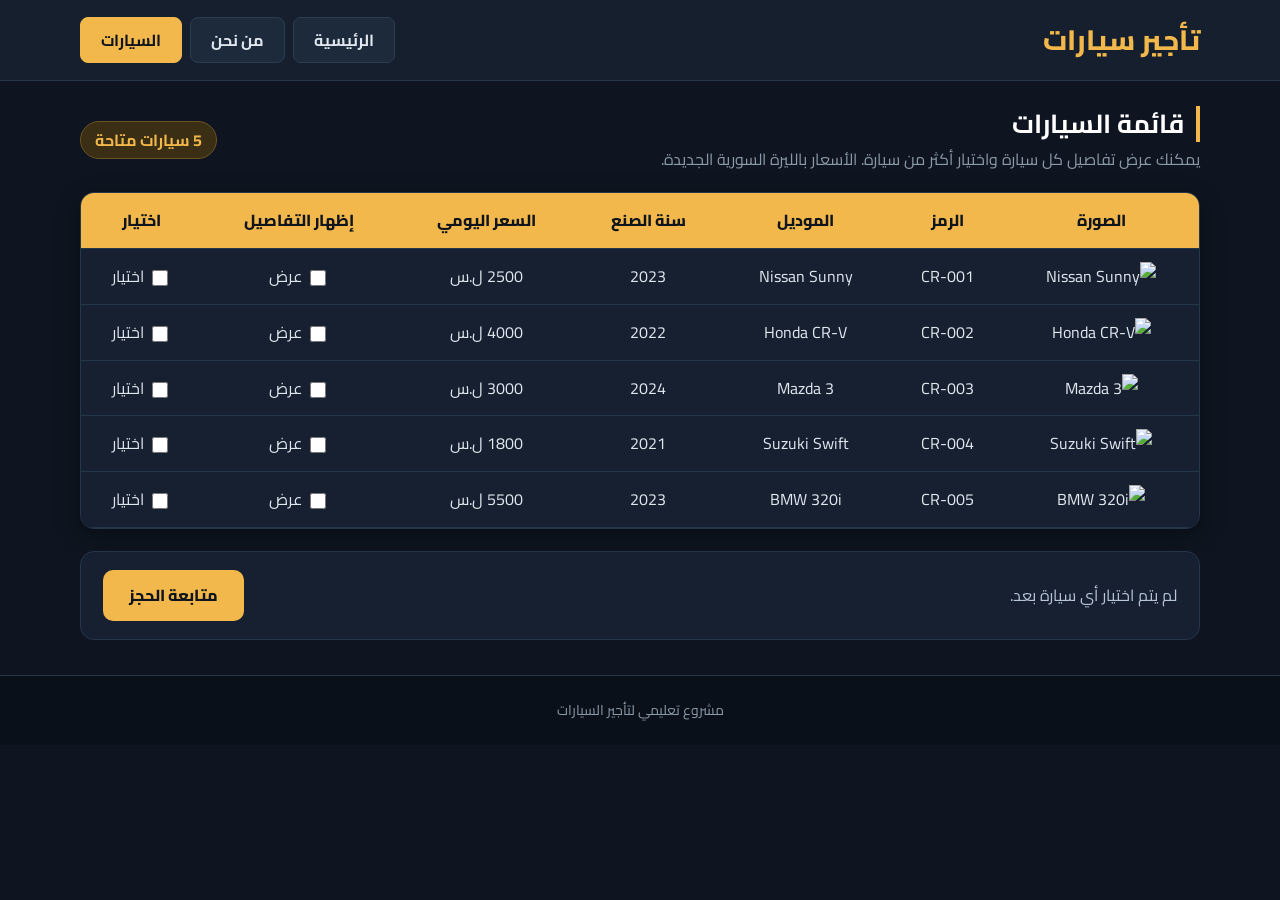
==== Cars.html @ 6e0ba778 "Add files via upload" ====
<!DOCTYPE html PUBLIC "-//W3C//DTD XHTML 1.0 Transitional//EN" "http://www.w3.org/TR/xhtml1/DTD/xhtml1-transitional.dtd">
<html xmlns="http://www.w3.org/1999/xhtml" xml:lang="ar" lang="ar" dir="rtl">
<head>
  <meta http-equiv="Content-Type" content="text/html; charset=UTF-8" />
  <meta name="viewport" content="width=device-width, initial-scale=1.0" />
  <title> السيارات والحجز</title>
  <link rel="stylesheet" type="text/css" href="style.css" />
  <script type="text/javascript" src="https://code.jquery.com/jquery-3.7.1.min.js"></script>
  <script type="text/javascript" src="myFunctions.js"></script>
</head>
<body>

 
  <div class="site-header">
    <div class="container header-inner">
      <div class="brand">تأجير سيارات</div>
      <div class="nav">
        <a href="home.html">الرئيسية</a>
        <a href="AboutUs.html">من نحن</a>
        <a class="active" href="Cars.html">السيارات</a>
      </div>
    </div>
  </div>


  <div class="container section">
    <div class="section-heading">
      <div>
        <h2>قائمة السيارات</h2>
        <p>يمكنك عرض تفاصيل كل سيارة واختيار أكثر من سيارة. الأسعار بالليرة السورية الجديدة.</p>
      </div>
      <span class="pill">5 سيارات متاحة</span>
    </div>

    <div class="table-wrap">
      <table class="cars-table">
        <thead>
          <tr>
            <th>الصورة</th>
            <th>الرمز</th>
            <th>الموديل</th>
            <th>سنة الصنع</th>
            <th>السعر اليومي</th>
            <th>إظهار التفاصيل</th>
            <th>اختيار</th>
          </tr>
        </thead>

        <tbody>
          <tr>
            <td><img class="car-thumb" src="images/Nissan_Sunny.png" alt="Nissan Sunny" /></td>
            <td>CR-001</td>
            <td>Nissan Sunny</td>
            <td>2023</td>
            <td>2500 ل.س</td>
            <td><label><input class="details-toggle" type="checkbox" data-target="details-1" /> عرض</label></td>
            <td><label><input class="car-select" type="checkbox" value="CR-001" data-name="Nissan Sunny" data-price="2500" /> اختيار</label></td>
          </tr>
          <tr class="details-row" id="details-1">
            <td colspan="7">
              <div class="details-box">
                <strong>Nissan Sunny</strong>
                <span>الوقود: بنزين</span>
                <span>ناقل الحركة: أوتوماتيك</span>
                <span>المقاعد: 5</span>
                <span>عداد الكيلومترات: 25,000 كم</span>
                <span>اللون: فضي</span>
              </div>
            </td>
          </tr>

          <tr>
            <td><img class="car-thumb" src="images/Honda_CRV.png" alt="Honda CR-V" /></td>
            <td>CR-002</td>
            <td>Honda CR-V</td>
            <td>2022</td>
            <td>4000 ل.س</td>
            <td><label><input class="details-toggle" type="checkbox" data-target="details-2" /> عرض</label></td>
            <td><label><input class="car-select" type="checkbox" value="CR-002" data-name="Honda CR-V" data-price="4000" /> اختيار</label></td>
          </tr>
          <tr class="details-row" id="details-2">
            <td colspan="7">
              <div class="details-box">
                <strong>Honda CR-V</strong>
                <span>الوقود: بنزين</span>
                <span>ناقل الحركة: أوتوماتيك</span>
                <span>المقاعد: 5</span>
                <span>عداد الكيلومترات: 31,000 كم</span>
                <span>اللون: رمادي</span>
              </div>
            </td>
          </tr>

          <tr>
            <td><img class="car-thumb" src="images/Mazda_3.png" alt="Mazda 3" /></td>
            <td>CR-003</td>
            <td>Mazda 3</td>
            <td>2024</td>
            <td>3000 ل.س</td>
            <td><label><input class="details-toggle" type="checkbox" data-target="details-3" /> عرض</label></td>
            <td><label><input class="car-select" type="checkbox" value="CR-003" data-name="Mazda 3" data-price="3000" /> اختيار</label></td>
          </tr>
          <tr class="details-row" id="details-3">
            <td colspan="7">
              <div class="details-box">
                <strong>Mazda 3</strong>
                <span>الوقود: بنزين</span>
                <span>ناقل الحركة: أوتوماتيك</span>
                <span>المقاعد: 5</span>
                <span>عداد الكيلومترات: 12,000 كم</span>
                <span>اللون: أزرق</span>
              </div>
            </td>
          </tr>

          <tr>
            <td><img class="car-thumb" src="images/Suzuki_Swift.png" alt="Suzuki Swift" /></td>
            <td>CR-004</td>
            <td>Suzuki Swift</td>
            <td>2021</td>
            <td>1800 ل.س</td>
            <td><label><input class="details-toggle" type="checkbox" data-target="details-4" /> عرض</label></td>
            <td><label><input class="car-select" type="checkbox" value="CR-004" data-name="Suzuki Swift" data-price="1800" /> اختيار</label></td>
          </tr>
          <tr class="details-row" id="details-4">
            <td colspan="7">
              <div class="details-box">
                <strong>Suzuki Swift</strong>
                <span>الوقود: بنزين</span>
                <span>ناقل الحركة: يدوي</span>
                <span>المقاعد: 4</span>
                <span>عداد الكيلومترات: 42,000 كم</span>
                <span>اللون: أحمر</span>
              </div>
            </td>
          </tr>

          <tr>
            <td><img class="car-thumb" src="images/BMW_320i.png" alt="BMW 320i" /></td>
            <td>CR-005</td>
            <td>BMW 320i</td>
            <td>2023</td>
            <td>5500 ل.س</td>
            <td><label><input class="details-toggle" type="checkbox" data-target="details-5" /> عرض</label></td>
            <td><label><input class="car-select" type="checkbox" value="CR-005" data-name="BMW 320i" data-price="5500" /> اختيار</label></td>
          </tr>
          <tr class="details-row" id="details-5">
            <td colspan="7">
              <div class="details-box">
                <strong>BMW 320i</strong>
                <span>الوقود: بنزين</span>
                <span>ناقل الحركة: أوتوماتيك</span>
                <span>المقاعد: 5</span>
                <span>عداد الكيلومترات: 18,000 كم</span>
                <span>اللون: أسود</span>
              </div>
            </td>
          </tr>
        </tbody>
      </table>
    </div>

    
    <div class="continue-area">
      <p id="selection-message">لم يتم اختيار أي سيارة بعد.</p>
      <button class="button button-primary" id="continue-button" type="button">متابعة الحجز</button>
    </div>

   
    <div id="booking-section" class="booking-card">
      <div class="section-heading">
        <div>
          <h2>نموذج طلب الحجز</h2>
          <p>الحقول المعلمة بنجمة (*) إلزامية.</p>
        </div>
        <span class="pill">معلومات الزبون</span>
      </div>

    
      <form id="booking-form" action="#" method="post" novalidate="novalidate">
        <fieldset>
          <legend>المعلومات الشخصية</legend>

          <div class="form-grid">
            <div class="form-field">
              <label for="full-name">الاسم الكامل (أحرف عربية فقط)</label>
              <input id="full-name" name="fullName" type="text" />
            </div>

            <div class="form-field">
              <label for="national-id">الرقم الوطني *</label>
              <input id="national-id" name="nationalId" type="text" maxlength="11" />
            </div>

            <div class="form-field">
              <label for="mobile">رقم الموبايل</label>
              <input id="mobile" name="mobile" type="tel" placeholder="09xxxxxxxx" />
            </div>

            <div class="form-field">
              <label for="email">البريد الإلكتروني</label>
              <input id="email" name="email" type="email" />
            </div>
          </div>
        </fieldset>

        <fieldset>
          <legend>مدة التأجير</legend>

          <div class="form-grid">
            <div class="form-field">
              <label for="start-date">تاريخ البداية *</label>
              <input id="start-date" name="startDate" type="text" placeholder="yyyy-mm-dd" />
            </div>

            <div class="form-field">
              <label for="end-date">تاريخ النهاية *</label>
              <input id="end-date" name="endDate" type="text" placeholder="yyyy-mm-dd" />
            </div>
          </div>
        </fieldset>

        <div id="form-error" class="message error-message"></div>

        <button class="button button-primary" type="submit">إرسال طلب الحجز</button>
      </form>

      <div id="booking-result" class="result-card"></div>
    </div>
  </div>

  <div class="site-footer">
    <div class="container">مشروع تعليمي لتأجير السيارات</div>
  </div>

</body>
</html>
---- style.css ----
/* الخطوط: نحدد الخط مرة واحدة فقط من هنا */
@import url('https://fonts.googleapis.com/css2?family=Cairo:wght@400;600;700;800&display=swap');

* {
  box-sizing: border-box;
}

/* نوع الخط وحجمه ولون النص العام (مكان واحد لكل الصفحات) */
body {
  margin: 0;
  background: #0e1520;
  color: #dfe6ee;
  font-family: 'Cairo', Tahoma, Arial, sans-serif;
  font-size: 16px;
  line-height: 1.8;
}

/* حقول الإدخال والأزرار ترث نفس الخط من body */
input,
button {
  font: inherit;
}

a {
  color: #f2b84b;
  text-decoration: none;
}

.container {
  width: 92%;
  max-width: 1120px;
  margin: 0 auto;
}

/* ========== رأس الصفحة ========== */
.site-header {
  background: #151f2d;
  border-bottom: 1px solid #26364a;
}

.header-inner {
  min-height: 80px;
  display: flex;
  align-items: center;
  justify-content: space-between;
  gap: 24px;
}

.brand {
  color: #f2b84b;
  font-size: 28px;
  font-weight: 800;
  direction: ltr;
}

.nav {
  display: flex;
  gap: 8px;
  flex-wrap: wrap;
}

.nav a {
  padding: 8px 20px;
  border-radius: 8px;
  color: #dfe6ee;
  background: #1d2a3b;
  border: 1px solid #2c3d52;
  font-weight: 700;
  transition: 0.2s;
}

.nav a:hover {
  background: #2c3d52;
}

.nav a.active {
  background: #f2b84b;
  color: #10151d;
  border-color: #f2b84b;
}

/* ========== القسم الرئيسي في الصفحة الأولى ========== */
.hero {
  background: linear-gradient(120deg, #101a28, #1d3a5f);
  padding: 70px 0;
  margin-bottom: 40px;
  border-bottom: 1px solid #26364a;
}

.hero h1 {
  font-size: 46px;
  line-height: 1.4;
  margin: 0 0 12px;
  color: #FFFFFF;
}

.hero-text {
  color: #b7c6d8;
  font-size: 19px;
  max-width: 520px;
  margin: 0 0 26px;
}

/* ========== الأزرار ========== */
.button {
  border: 0;
  display: inline-block;
  cursor: pointer;
  border-radius: 10px;
  padding: 11px 26px;
  font-weight: 800;
  transition: 0.2s;
}

.button:hover {
  transform: translateY(-2px);
  box-shadow: 0 6px 18px rgba(242, 184, 75, 0.35);
}

.button-primary {
  background: #f2b84b;
  color: #10151d;
}

/* ========== العناوين والأقسام ========== */
.section {
  padding-top: 25px;
}

h2 {
  color: #FFFFFF;
  font-size: 26px;
  line-height: 1.4;
  margin: 0 0 18px;
  padding-right: 12px;
  border-right: 4px solid #f2b84b;
}

h3 {
  color: #f2b84b;
  margin: 8px 0;
}

p {
  margin-top: 0;
}

.section-heading {
  display: flex;
  justify-content: space-between;
  align-items: center;
  gap: 15px;
  margin-bottom: 18px;
}

.section-heading h2 {
  margin-bottom: 3px;
}

.section-heading p {
  margin: 0;
  color: #8c99a8;
}

.pill {
  display: inline-block;
  border-radius: 30px;
  background: #3a2f14;
  border: 1px solid #6b5420;
  color: #f2b84b;
  padding: 4px 14px;
  font-weight: 700;
  white-space: nowrap;
}

/* ========== البطاقات ========== */
.info-panel,
.contact-card,
.about-main,
.booking-card {
  background: #162030;
  border: 1px solid #26364a;
  border-radius: 14px;
  padding: 25px;
  box-shadow: 0 8px 25px rgba(0, 0, 0, 0.35);
}

.info-panel {
  margin-bottom: 50px;
}

.notes {
  color: #b7c6d8;
}

.supervisor {
  text-align: center;
  margin-top: 30px;
  padding-top: 15px;
  border-top: 1px solid #26364a;
  color: #f2b84b;
  font-size: 18px;
  font-weight: 700;
}

/* ========== الجداول ========== */
.simple-table,
.cars-table {
  width: 100%;
  border-collapse: collapse;
  background: #162030;
}

.simple-table th,
.simple-table td {
  padding: 13px 15px;
  text-align: right;
  border-bottom: 1px solid #26364a;
}

th {
  color: #10151d;
  background: #f2b84b;
  font-weight: 800;
}

/* ========== صفحة من نحن ========== */
.about-layout {
  display: grid;
  grid-template-columns: 1.5fr 1fr;
  gap: 22px;
  align-items: start;
  margin-bottom: 30px;
}

.about-main p,
.contact-card p {
  color: #b7c6d8;
}

.contact-card p {
  margin: 10px 0;
}

/* ========== جدول السيارات ========== */
.table-wrap {
  overflow-x: auto;
  border-radius: 14px;
  border: 1px solid #26364a;
  box-shadow: 0 8px 25px rgba(0, 0, 0, 0.35);
}

.cars-table {
  min-width: 950px;
}

.cars-table th,
.cars-table td {
  padding: 13px 12px;
  text-align: center;
  border-bottom: 1px solid #26364a;
}

.cars-table tbody tr:hover {
  background: #1c2b40;
}

.cars-table label {
  white-space: nowrap;
  cursor: pointer;
}

input[type="checkbox"] {
  accent-color: #f2b84b;
  width: 16px;
  height: 16px;
  vertical-align: middle;
}

.car-thumb {
  width: 100px;
  height: 58px;
  object-fit: contain;
}

/* صفوف التفاصيل مخفية في البداية */
.details-row {
  display: none;
  background: #1a2a40;
}

.details-row td {
  text-align: right;
}

.details-box {
  display: flex;
  flex-wrap: wrap;
  align-items: center;
  gap: 12px 22px;
  padding: 8px 10px;
  color: #b7c6d8;
}

.details-box strong {
  color: #f2b84b;
}

/* ========== منطقة المتابعة ========== */
.continue-area {
  display: flex;
  align-items: center;
  justify-content: space-between;
  gap: 18px;
  margin: 22px 0 35px;
  padding: 18px 22px;
  background: #162030;
  border: 1px solid #26364a;
  border-radius: 14px;
}

.continue-area p {
  margin: 0;
  color: #b7c6d8;
}

/* ========== نموذج الحجز (مخفي في البداية) ========== */
.booking-card {
  display: none;
  margin: 25px 0 45px;
}

fieldset {
  border: 1px solid #2c3d52;
  border-radius: 12px;
  padding: 18px;
  margin: 20px 0;
}

legend {
  color: #f2b84b;
  padding: 0 9px;
  font-weight: 800;
}

.form-grid {
  display: grid;
  grid-template-columns: 1fr 1fr;
  gap: 18px;
}

.form-field {
  display: flex;
  flex-direction: column;
  gap: 7px;
}

.form-field label {
  color: #dfe6ee;
  font-weight: 700;
}

/* تنسيق جميع حقول الإدخال النصية من مكان واحد (اللون والإطار) */
input[type="text"],
input[type="email"],
input[type="tel"] {
  width: 100%;
  border: 1px solid #33475f;
  border-radius: 8px;
  background: #0e1520;
  color: #FFFFFF;
  padding: 10px 13px;
  direction: rtl;
}

input[type="text"]:focus,
input[type="email"]:focus,
input[type="tel"]:focus {
  outline: none;
  border-color: #f2b84b;
  box-shadow: 0 0 0 3px rgba(242, 184, 75, 0.2);
}

::placeholder {
  color: #6f7e90;
}

/* ========== الرسائل والنتيجة (مخفية في البداية) ========== */
.message {
  padding: 12px 15px;
  border-radius: 10px;
  margin: 15px 0;
}

.error-message {
  display: none;
  color: #ffb4b4;
  background: #3a1d22;
  border: 1px solid #7a3038;
}

.result-card {
  display: none;
  background: #14261f;
  border: 1px solid #2b5a43;
  border-radius: 14px;
  padding: 22px;
  margin-top: 24px;
}

.result-card ul {
  padding-right: 24px;
}

.result-card li {
  margin-bottom: 8px;
}

.final-total {
  background: #1f4a35;
  border-radius: 10px;
  color: #9df0c0;
  padding: 12px 15px;
  font-size: 20px;
  font-weight: 800;
}

/* ========== أسفل الصفحة ========== */
.site-footer {
  background: #0a1019;
  color: #8c99a8;
  padding: 22px 0;
  font-size: 14px;
  text-align: center;
  border-top: 1px solid #26364a;
}

/* ========== الشاشات الصغيرة (الموبايل) ========== */
@media (max-width: 700px) {
  .header-inner {
    flex-direction: column;
    padding: 12px 0;
  }

  .about-layout,
  .form-grid {
    grid-template-columns: 1fr;
  }

  .continue-area {
    flex-direction: column;
    align-items: stretch;
    text-align: center;
  }

  .hero h1 {
    font-size: 34px;
  }
}
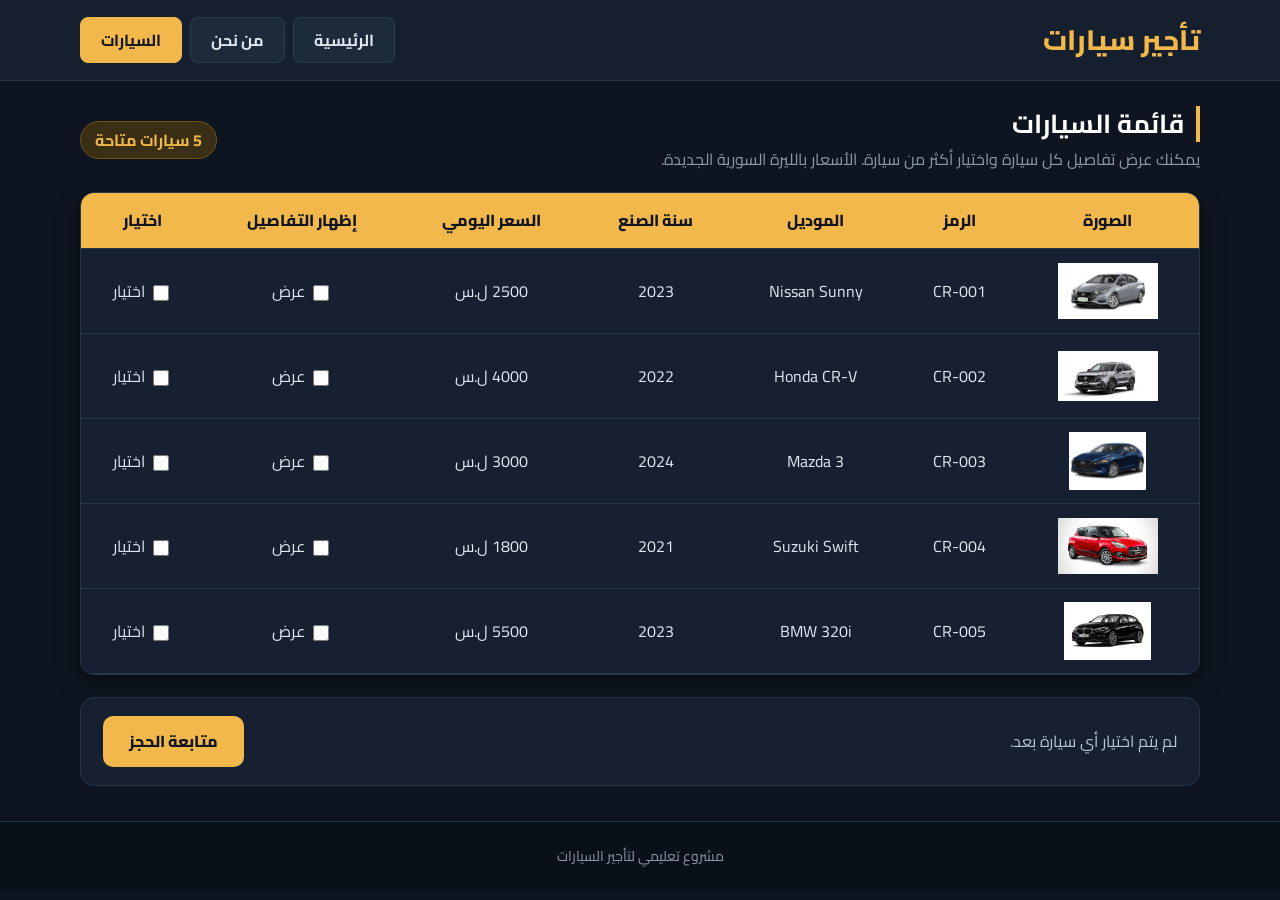
==== commit 826f1515: "Update image source paths for car thumbnails" ====
--- a/Cars.html
+++ b/Cars.html
@@ -48,7 +48,7 @@
 
         <tbody>
           <tr>
-            <td><img class="car-thumb" src="images/Nissan_Sunny.png" alt="Nissan Sunny" /></td>
+            <td><img class="car-thumb" src="Nissan_Sunny.png" alt="Nissan Sunny" /></td>
             <td>CR-001</td>
             <td>Nissan Sunny</td>
             <td>2023</td>
@@ -70,7 +70,7 @@
           </tr>
 
           <tr>
-            <td><img class="car-thumb" src="images/Honda_CRV.png" alt="Honda CR-V" /></td>
+            <td><img class="car-thumb" src="Honda_CRV.png" alt="Honda CR-V" /></td>
             <td>CR-002</td>
             <td>Honda CR-V</td>
             <td>2022</td>
@@ -92,7 +92,7 @@
           </tr>
 
           <tr>
-            <td><img class="car-thumb" src="images/Mazda_3.png" alt="Mazda 3" /></td>
+            <td><img class="car-thumb" src="Mazda_3.png" alt="Mazda 3" /></td>
             <td>CR-003</td>
             <td>Mazda 3</td>
             <td>2024</td>
@@ -114,7 +114,7 @@
           </tr>
 
           <tr>
-            <td><img class="car-thumb" src="images/Suzuki_Swift.png" alt="Suzuki Swift" /></td>
+            <td><img class="car-thumb" src="Suzuki_Swift.png" alt="Suzuki Swift" /></td>
             <td>CR-004</td>
             <td>Suzuki Swift</td>
             <td>2021</td>
@@ -136,7 +136,7 @@
           </tr>
 
           <tr>
-            <td><img class="car-thumb" src="images/BMW_320i.png" alt="BMW 320i" /></td>
+            <td><img class="car-thumb" src="BMW_320i.png" alt="BMW 320i" /></td>
             <td>CR-005</td>
             <td>BMW 320i</td>
             <td>2023</td>
@@ -234,4 +234,4 @@
   </div>
 
 </body>
-</html>+</html>
